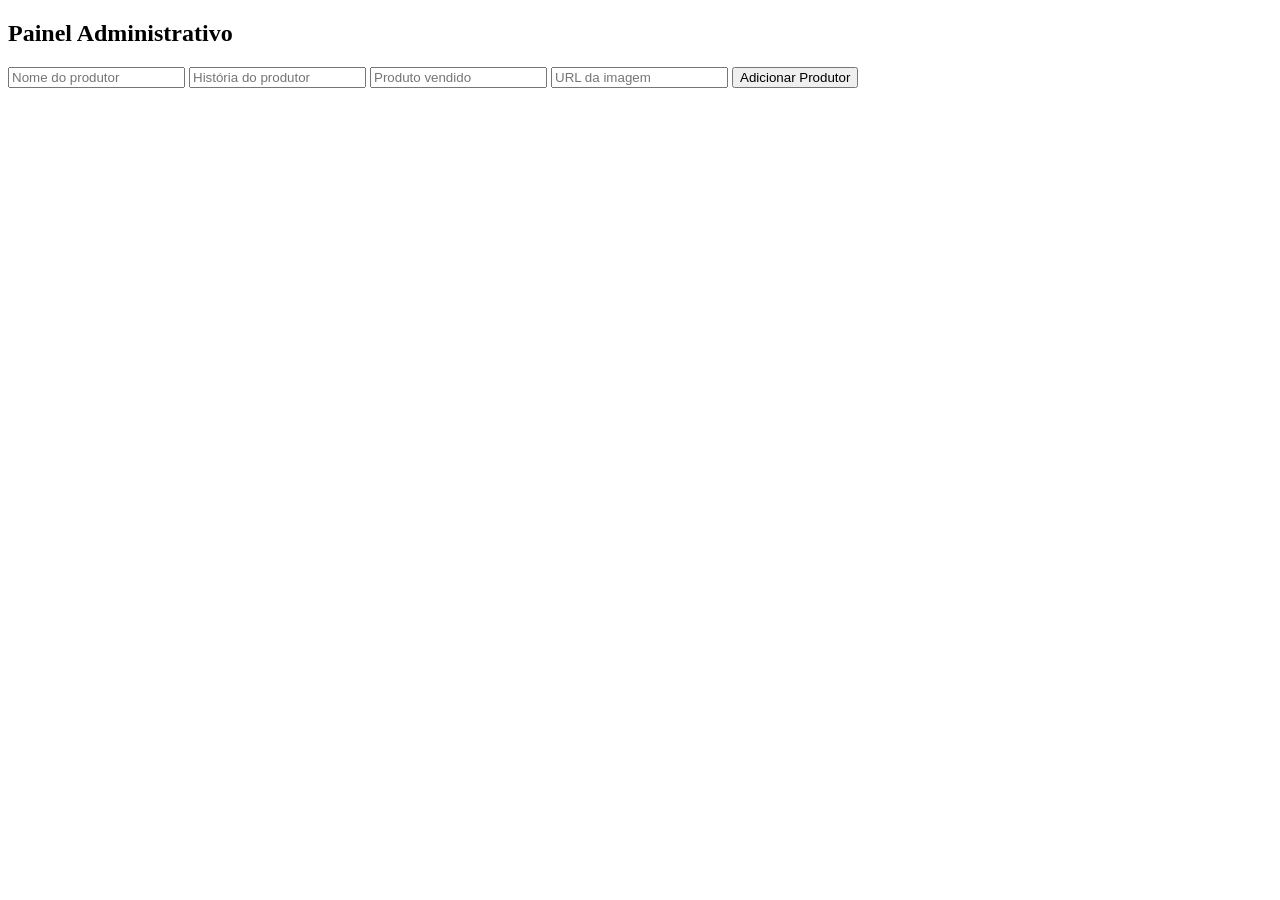
==== admin.html @ 49b4b966 "Atualizar o admin.html" ====
<!DOCTYPE html>
<html lang="pt-BR">
<head>
    <meta charset="UTF-8">
    <meta name="viewport" content="width=device-width, initial-scale=1.0">
    <title>Administrador</title>
    <link rel="stylesheet" href="css/style.css">
</head>
<body>

<section class="admin">
    <h1>Painel Administrativo</h1>

    <form id="form-produtor">
        <input type="text" id="nome" placeholder="Nome do produtor" required>

        <input type="text" id="historia" placeholder="História do produtor" required>

        <input type="text" id="produto" placeholder="Produto vendido" required>

        <input type="text" id="imagem" placeholder="URL da imagem" required>

        <button type="submit">Adicionar Produtor</button>
    </form>
</section>

<script>
const form = document.getElementById('form-produtor');

form.addEventListener('submit', function(e){
    e.preventDefault();

    const produtor = {
        nome: document.getElementById('nome').value,
        historia: document.getElementById('historia').value,
        produto: document.getElementById('produto').value,
        imagem: document.getElementById('imagem').value
    }

    let produtores = JSON.parse(localStorage.getItem('produtores')) || [];

    produtores.push(produtor);

    localStorage.setItem('produtores', JSON.stringify(produtores));

    alert('Produtor adicionado com sucesso!');

    form.reset();
});
</script>

</body>
</html>
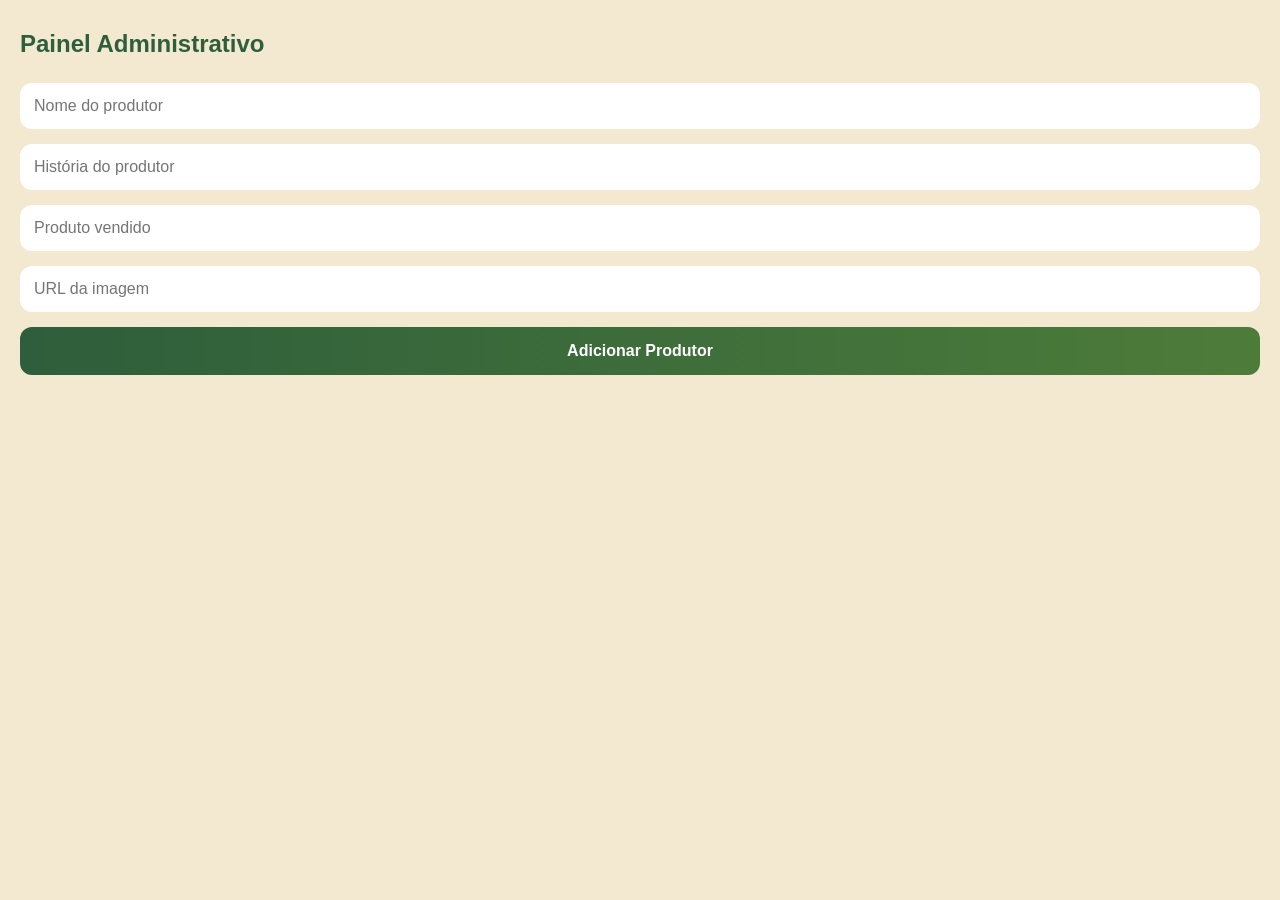
==== commit f0fb14eb: "Atualizar o admin.html" ====
--- a/admin.html
+++ b/admin.html
@@ -4,7 +4,7 @@
     <meta charset="UTF-8">
     <meta name="viewport" content="width=device-width, initial-scale=1.0">
     <title>Administrador</title>
-    <link rel="stylesheet" href="css/style.css">
+    <link rel="stylesheet" href="style.css">
 </head>
 <body>
 
--- a/style.css
+++ b/style.css
@@ -0,0 +1,220 @@
+.login-page {
+    min-height: 100vh;
+    display: flex;
+    justify-content: center;
+    align-items: center;
+    padding: 20px;
+    background-image: url('https://images.unsplash.com/photo-1500937386664-56d1dfef3854?q=80&w=1200');
+    background-size: cover;
+    background-position: center;
+}
+
+.login-box {
+    background: rgba(255,255,255,0.95);
+    padding: 35px;
+    border-radius: 24px;
+    width: 100%;
+    max-width: 400px;
+    box-shadow: 0 10px 25px rgba(0,0,0,0.2);
+    backdrop-filter: blur(5px);
+}
+
+.login-box h1 {
+    text-align: center;
+    margin-bottom: 25px;
+    color: #2E5E3B;
+}
+
+* {
+    margin: 0;
+    padding: 0;
+    box-sizing: border-box;
+    font-family: 'Poppins', sans-serif;
+}
+
+body {
+    background: #F3E8D0;
+    color: #2E5E3B;
+    background-image: url('https://www.transparenttextures.com/patterns/cream-paper.png');
+}
+
+header {
+    background: linear-gradient(90deg, #2E5E3B, #4D7C3A);
+    padding: 18px;
+    color: white;
+    position: sticky;
+    top: 0;
+    z-index: 1000;
+    display: flex;
+    justify-content: space-between;
+    align-items: center;
+    border-bottom: 4px solid #CDAA7D;
+}
+
+.logo {
+    font-size: 20px;
+    font-weight: 700;
+}
+
+.admin-btn {
+    background: #CDAA7D;
+    color: #2E5E3B;
+    text-decoration: none;
+    padding: 10px 16px;
+    border-radius: 12px;
+    font-weight: 600;
+    font-size: 14px;
+}
+
+.admin-btn:hover {
+    background: #E8C79C;
+}
+
+.hero {
+    position: relative;
+    height: 90vh;
+    background-image: url('https://images.unsplash.com/photo-1500937386664-56d1dfef3854?q=80&w=1200');
+    background-size: cover;
+    background-position: center;
+    display: flex;
+    justify-content: center;
+    align-items: center;
+    text-align: center;
+}
+
+.overlay {
+    position: absolute;
+    width: 100%;
+    height: 100%;
+    background: rgba(0,0,0,0.5);
+}
+
+.hero-content {
+    position: relative;
+    color: white;
+    padding: 20px;
+}
+
+.hero-content h1 {
+    font-size: 36px;
+    margin-bottom: 15px;
+}
+
+.hero-content p {
+    font-size: 16px;
+    margin-bottom: 25px;
+}
+
+.hero-buttons {
+    display: flex;
+    gap: 12px;
+    justify-content: center;
+}
+
+.btn {
+    background: #6BA368;
+    color: white;
+    padding: 12px 20px;
+    border-radius: 12px;
+    text-decoration: none;
+    font-weight: 600;
+}
+
+.btn-secondary {
+    background: #8B5E3C;
+}
+
+section {
+    padding: 35px 20px;
+}
+
+h2 {
+    margin-bottom: 20px;
+    font-size: 28px;
+}
+
+.cards {
+    display: flex;
+    flex-direction: column;
+    gap: 20px;
+}
+
+.card {
+    border: 2px solid rgba(107, 163, 104, 0.2);
+    background: white;
+    border-radius: 18px;
+    overflow: hidden;
+    box-shadow: 0 8px 20px rgba(0,0,0,0.12);
+    transition: 0.3s;
+}
+
+.card:hover {
+    transform: translateY(-5px);
+}
+
+.card img {
+    width: 100%;
+    height: 220px;
+    object-fit: cover;
+}
+
+.card h3 {
+    padding: 15px 15px 5px;
+}
+
+.card p {
+    padding: 0 15px 20px;
+    color: #555;
+}
+
+.evento-card {
+    background: white;
+    padding: 20px;
+    border-radius: 16px;
+    box-shadow: 0 5px 10px rgba(0,0,0,0.1);
+}
+
+.evento-card p {
+    margin-bottom: 10px;
+    font-size: 17px;
+}
+
+footer {
+    background: #2E5E3B;
+    color: white;
+    text-align: center;
+    padding: 25px;
+    margin-top: 40px;
+}
+
+.admin {
+    min-height: 100vh;
+    padding: 30px 20px;
+}
+
+.admin h1 {
+    margin-bottom: 25px;
+}
+
+form {
+    display: flex;
+    flex-direction: column;
+    gap: 15px;
+}
+
+input {
+    padding: 14px;
+    border: none;
+    border-radius: 12px;
+    font-size: 16px;
+}
+
+button {
+    background: linear-gradient(90deg, #2E5E3B, #4D7C3A);
+    color: white;
+    border: none;
+    padding: 15px;
+    border-radius: 12px;
+    font-size: 16px;
+    font-weight: bold;
+}
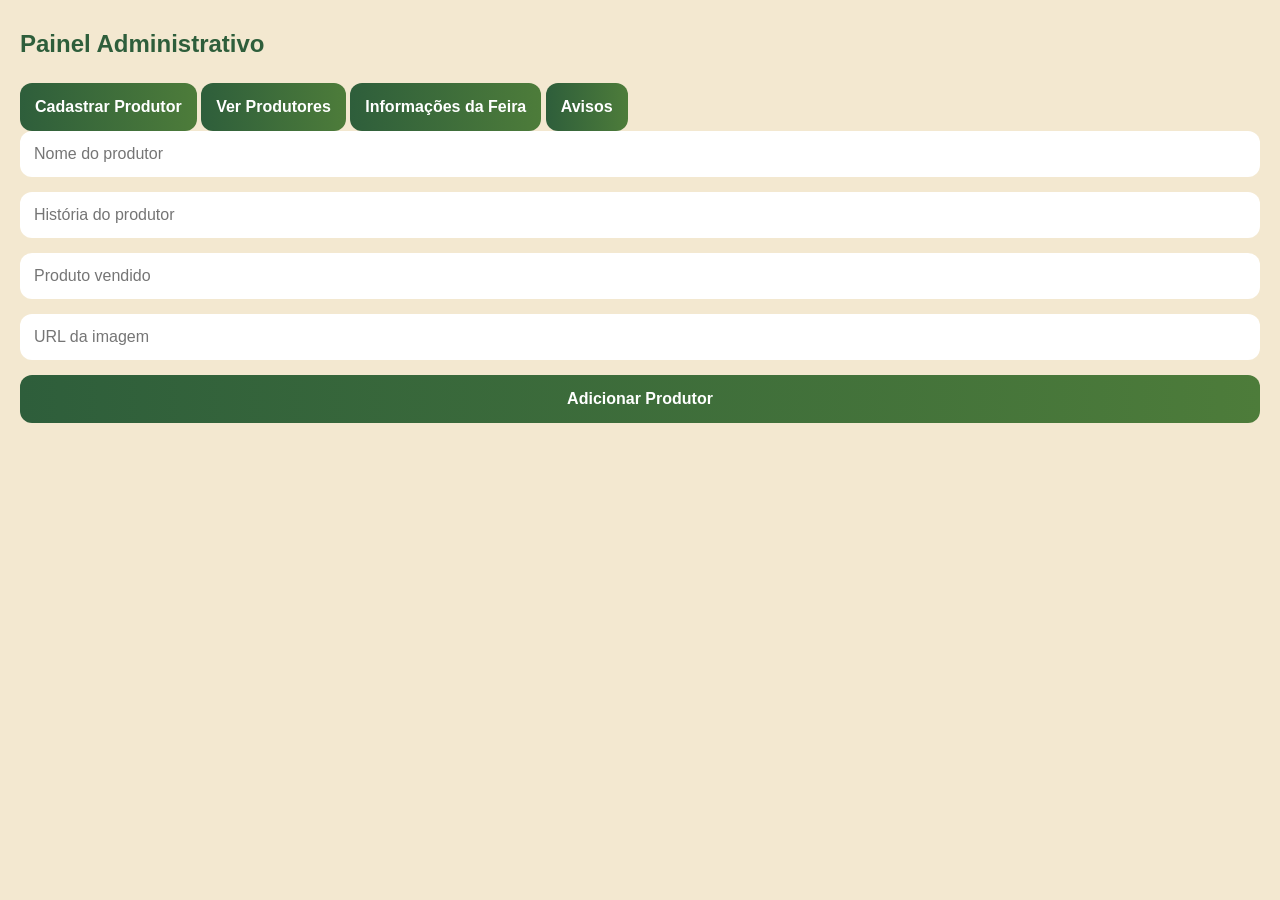
==== commit 785b2d96: "Atualizar o admin.html" ====
--- a/admin.html
+++ b/admin.html
@@ -11,6 +11,15 @@
 <section class="admin">
     <h1>Painel Administrativo</h1>
 
+    <div class="admin-menu">
+        <button onclick="mostrarSecao('cadastro-produtor')">Cadastrar Produtor</button>
+        <button onclick="mostrarSecao('produtores-cadastrados')">Ver Produtores</button>
+        <button onclick="mostrarSecao('editar-feira')">Informações da Feira</button>
+        <button onclick="mostrarSecao('avisos')">Avisos</button>
+    </div>
+
+    <div id="cadastro-produtor" class="admin-section">
+
     <form id="form-produtor">
         <input type="text" id="nome" placeholder="Nome do produtor" required>
 
@@ -22,6 +31,39 @@
 
         <button type="submit">Adicionar Produtor</button>
     </form>
+    </div>
+
+    <div id="produtores-cadastrados" class="admin-section" style="display:none;">
+        <h2>Produtores Cadastrados</h2>
+
+        <div id="lista-admin-produtores"></div>
+    </div>
+
+    <div id="editar-feira" class="admin-section" style="display:none;">
+        <h2>Editar Informações da Feira</h2>
+
+        <form id="form-feira">
+            <input type="text" id="local-feira" placeholder="Local da feira">
+
+            <input type="text" id="data-feira" placeholder="Data da feira">
+
+            <input type="text" id="horario-feira" placeholder="Horário da feira">
+
+            <button type="submit">Salvar Informações</button>
+        </form>
+    </div>
+
+    <div id="avisos" class="admin-section" style="display:none;">
+        <h2>Área de Avisos</h2>
+
+        <form id="form-aviso">
+            <input type="text" id="texto-aviso" placeholder="Digite um aviso">
+
+            <button type="submit">Publicar Aviso</button>
+        </form>
+
+        <div id="lista-avisos"></div>
+    </div>
 </section>
 
 <script>
@@ -46,7 +88,115 @@
     alert('Produtor adicionado com sucesso!');
 
     form.reset();
+
+    carregarProdutores();
 });
+
+function carregarProdutores() {
+    const lista = document.getElementById('lista-admin-produtores');
+
+    lista.innerHTML = '';
+
+    let produtores = JSON.parse(localStorage.getItem('produtores')) || [];
+
+    produtores.forEach((produtor, index) => {
+
+        lista.innerHTML += `
+            <div class="admin-card">
+                <img src="${produtor.imagem}" width="100%">
+
+                <h3>${produtor.nome}</h3>
+
+                <p>${produtor.produto}</p>
+
+                <div class="admin-actions">
+                    <button onclick="editarProdutor(${index})">Editar</button>
+
+                    <button onclick="removerProdutor(${index})" class="remove-btn">Remover</button>
+                </div>
+            </div>
+        `;
+    });
+}
+
+function removerProdutor(index) {
+    let produtores = JSON.parse(localStorage.getItem('produtores')) || [];
+
+    produtores.splice(index, 1);
+
+    localStorage.setItem('produtores', JSON.stringify(produtores));
+
+    carregarProdutores();
+}
+
+function editarProdutor(index) {
+    let produtores = JSON.parse(localStorage.getItem('produtores')) || [];
+
+    const produtor = produtores[index];
+
+    document.getElementById('nome').value = produtor.nome;
+    document.getElementById('historia').value = produtor.historia;
+    document.getElementById('produto').value = produtor.produto;
+    document.getElementById('imagem').value = produtor.imagem;
+
+    produtores.splice(index, 1);
+
+    localStorage.setItem('produtores', JSON.stringify(produtores));
+
+    mostrarSecao('cadastro-produtor');
+}
+
+const formFeira = document.getElementById('form-feira');
+
+formFeira.addEventListener('submit', function(e){
+    e.preventDefault();
+
+    const feira = {
+        local: document.getElementById('local-feira').value,
+        data: document.getElementById('data-feira').value,
+        horario: document.getElementById('horario-feira').value
+    }
+
+    localStorage.setItem('feiraInfo', JSON.stringify(feira));
+
+    alert('Informações da feira atualizadas!');
+});
+
+const formAviso = document.getElementById('form-aviso');
+
+formAviso.addEventListener('submit', function(e){
+    e.preventDefault();
+
+    let avisos = JSON.parse(localStorage.getItem('avisos')) || [];
+
+    avisos.push(document.getElementById('texto-aviso').value);
+
+    localStorage.setItem('avisos', JSON.stringify(avisos));
+
+    carregarAvisos();
+
+    formAviso.reset();
+});
+
+function carregarAvisos() {
+    const listaAvisos = document.getElementById('lista-avisos');
+
+    listaAvisos.innerHTML = '';
+
+    let avisos = JSON.parse(localStorage.getItem('avisos')) || [];
+
+    avisos.forEach(aviso => {
+        listaAvisos.innerHTML += `
+            <div class="aviso-card">
+                <p>${aviso}</p>
+            </div>
+        `;
+    });
+}
+
+carregarProdutores();
+carregarAvisos();
+
 </script>
 
 </body>
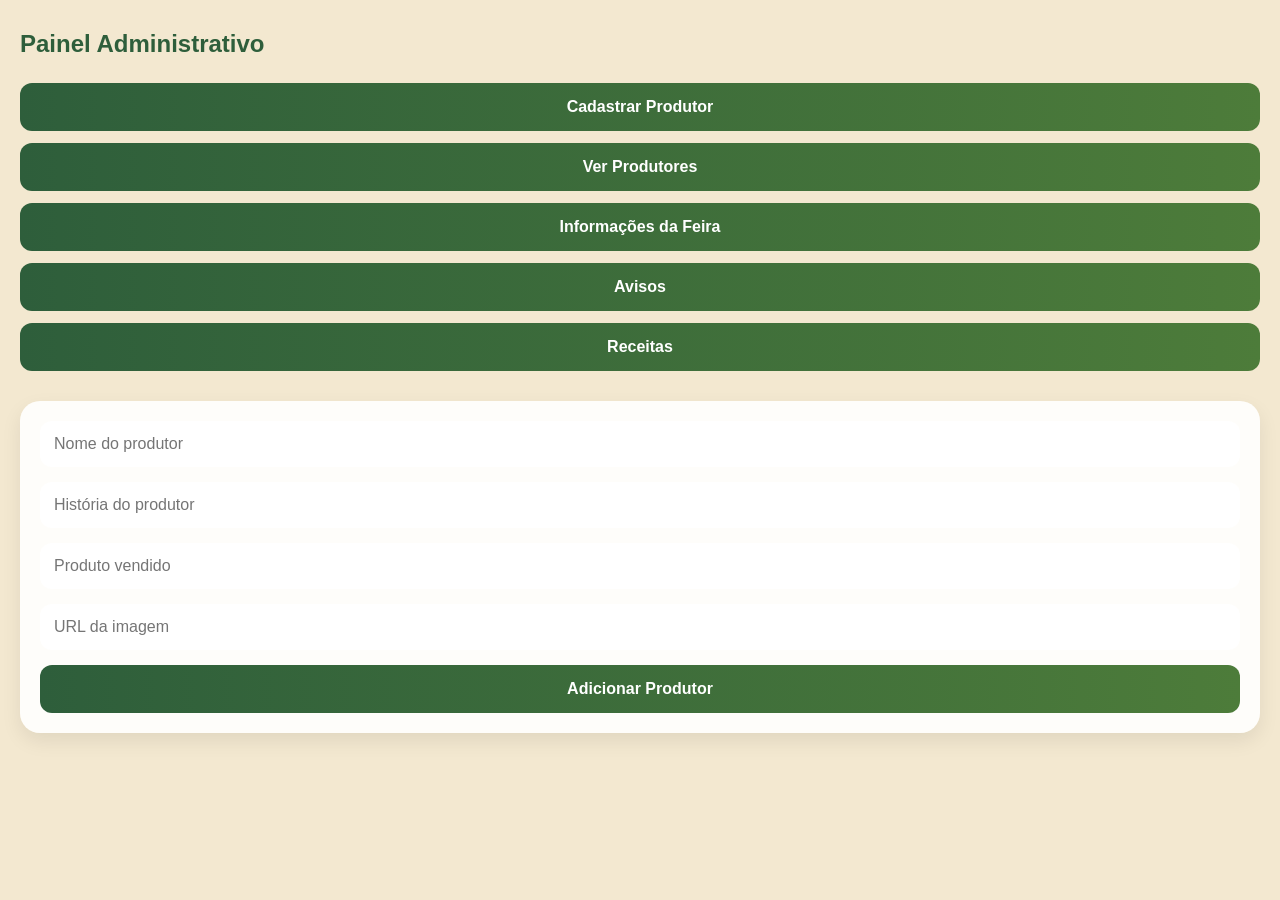
==== commit 1c124b0b: "Atualizar o admin.html" ====
--- a/admin.html
+++ b/admin.html
@@ -12,10 +12,11 @@
     <h1>Painel Administrativo</h1>
 
     <div class="admin-menu">
-        <button onclick="mostrarSecao('cadastro-produtor')">Cadastrar Produtor</button>
-        <button onclick="mostrarSecao('produtores-cadastrados')">Ver Produtores</button>
-        <button onclick="mostrarSecao('editar-feira')">Informações da Feira</button>
-        <button onclick="mostrarSecao('avisos')">Avisos</button>
+        <button type="button" onclick="mostrarSecao('cadastro-produtor')">Cadastrar Produtor</button>
+        <button type="button" onclick="mostrarSecao('produtores-cadastrados')">Ver Produtores</button>
+        <button type="button" onclick="mostrarSecao('editar-feira')">Informações da Feira</button>
+        <button type="button" onclick="mostrarSecao('avisos')">Avisos</button>
+        <button type="button" onclick="mostrarSecao('receitas-admin')">Receitas</button>
     </div>
 
     <div id="cadastro-produtor" class="admin-section">
@@ -51,6 +52,22 @@
 
             <button type="submit">Salvar Informações</button>
         </form>
+    </div>
+
+    <div id="receitas-admin" class="admin-section" style="display:none;">
+        <h2>Adicionar Receita</h2>
+
+        <form id="form-receita">
+            <input type="text" id="nome-receita" placeholder="Nome da receita" required>
+
+            <input type="text" id="descricao-receita" placeholder="Descrição da receita" required>
+
+            <input type="text" id="imagem-receita" placeholder="URL da imagem" required>
+
+            <button type="submit">Adicionar Receita</button>
+        </form>
+
+        <div id="lista-receitas-admin"></div>
     </div>
 
     <div id="avisos" class="admin-section" style="display:none;">
@@ -174,6 +191,69 @@
     localStorage.setItem('avisos', JSON.stringify(avisos));
 
     carregarAvisos();
+carregarReceitas();
+
+const formReceita = document.getElementById('form-receita');
+
+formReceita.addEventListener('submit', function(e){
+    e.preventDefault();
+
+    const receita = {
+        nome: document.getElementById('nome-receita').value,
+        descricao: document.getElementById('descricao-receita').value,
+        imagem: document.getElementById('imagem-receita').value
+    }
+
+    let receitas = JSON.parse(localStorage.getItem('receitas')) || [];
+
+    receitas.push(receita);
+
+    localStorage.setItem('receitas', JSON.stringify(receitas));
+
+    formReceita.reset();
+
+    carregarReceitas();
+
+    alert('Receita adicionada com sucesso!');
+});
+
+function carregarReceitas() {
+    const listaReceitas = document.getElementById('lista-receitas-admin');
+
+    if(!listaReceitas) return;
+
+    listaReceitas.innerHTML = '';
+
+    let receitas = JSON.parse(localStorage.getItem('receitas')) || [];
+
+    receitas.forEach((receita, index) => {
+        listaReceitas.innerHTML += `
+            <div class="admin-card">
+                <img src="${receita.imagem}" width="100%">
+
+                <h3>${receita.nome}</h3>
+
+                <p>${receita.descricao}</p>
+
+                <div class="admin-actions">
+                    <button onclick="removerReceita(${index})" class="remove-btn">
+                        Remover
+                    </button>
+                </div>
+            </div>
+        `;
+    });
+}
+
+function removerReceita(index) {
+    let receitas = JSON.parse(localStorage.getItem('receitas')) || [];
+
+    receitas.splice(index, 1);
+
+    localStorage.setItem('receitas', JSON.stringify(receitas));
+
+    carregarReceitas();
+}
 
     formAviso.reset();
 });
--- a/style.css
+++ b/style.css
@@ -187,6 +187,51 @@
     margin-top: 40px;
 }
 
+.admin-menu {
+    display: flex;
+    flex-direction: column;
+    gap: 12px;
+    margin-bottom: 30px;
+}
+
+.admin-section {
+    background: rgba(255,255,255,0.9);
+    padding: 20px;
+    border-radius: 20px;
+    box-shadow: 0 8px 20px rgba(0,0,0,0.08);
+}
+
+.admin-card {
+    background: white;
+    padding: 15px;
+    border-radius: 16px;
+    margin-bottom: 20px;
+    border: 2px solid rgba(107,163,104,0.2);
+}
+
+.admin-card img {
+    border-radius: 12px;
+    margin-bottom: 10px;
+}
+
+.admin-actions {
+    display: flex;
+    gap: 10px;
+    margin-top: 15px;
+}
+
+.remove-btn {
+    background: #B23B3B;
+}
+
+.aviso-card {
+    background: #F5E6CC;
+    padding: 15px;
+    border-radius: 14px;
+    margin-top: 15px;
+    border-left: 5px solid #2E5E3B;
+}
+
 .admin {
     min-height: 100vh;
     padding: 30px 20px;
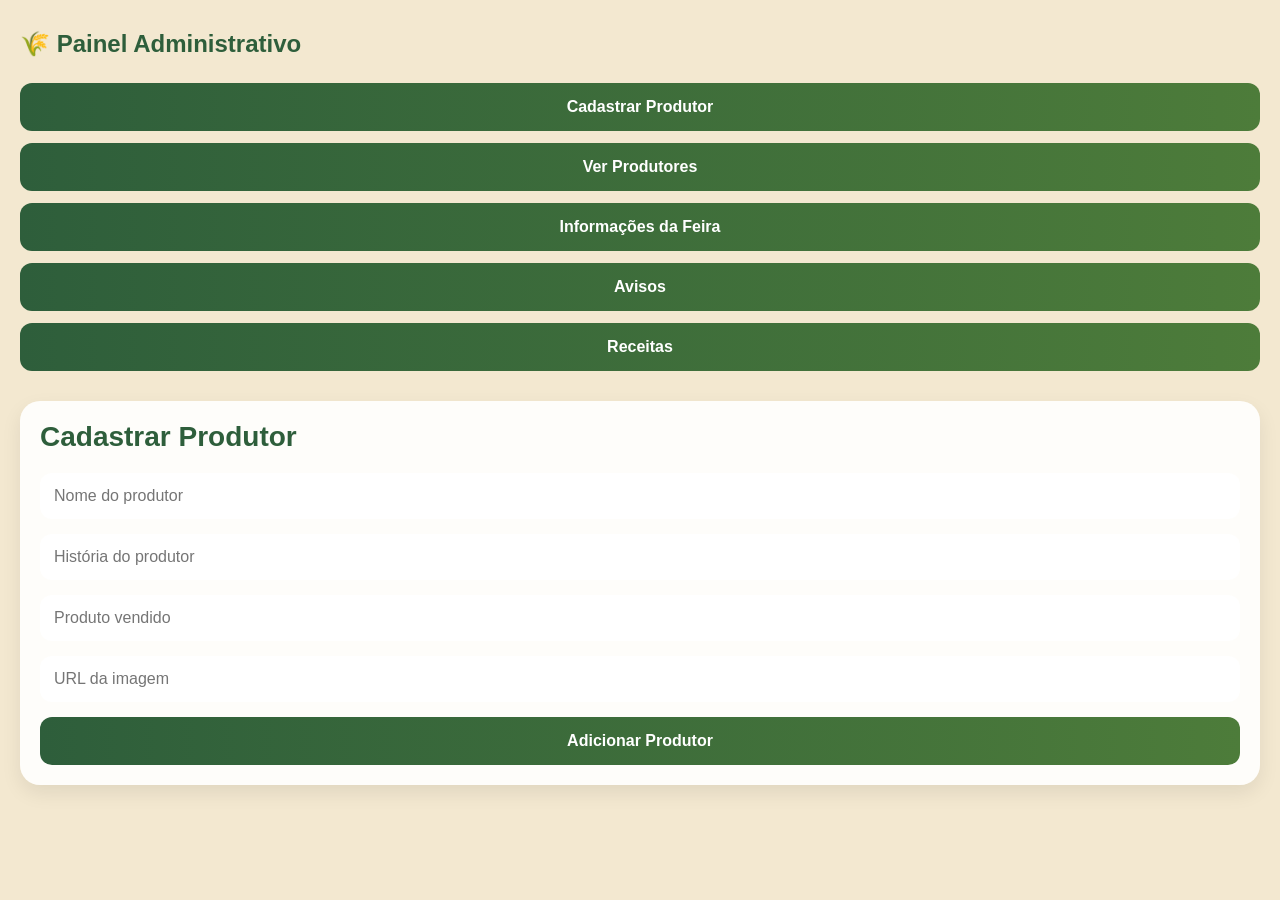
==== commit e11ba324: "Atualizar o admin.html" ====
--- a/admin.html
+++ b/admin.html
@@ -1,283 +1,186 @@
 <!DOCTYPE html>
 <html lang="pt-BR">
+
 <head>
     <meta charset="UTF-8">
+
     <meta name="viewport" content="width=device-width, initial-scale=1.0">
-    <title>Administrador</title>
+
+    <title>Painel Administrativo</title>
+
     <link rel="stylesheet" href="style.css">
 </head>
+
 <body>
 
 <section class="admin">
-    <h1>Painel Administrativo</h1>
 
-    <div class="admin-menu">
-        <button type="button" onclick="mostrarSecao('cadastro-produtor')">Cadastrar Produtor</button>
-        <button type="button" onclick="mostrarSecao('produtores-cadastrados')">Ver Produtores</button>
-        <button type="button" onclick="mostrarSecao('editar-feira')">Informações da Feira</button>
-        <button type="button" onclick="mostrarSecao('avisos')">Avisos</button>
-        <button type="button" onclick="mostrarSecao('receitas-admin')">Receitas</button>
+    <h1>🌾 Painel Administrativo</h1>
+
+    <div class="admin-menu" role="navigation">
+
+        <button type="button" onclick="mostrarSecao('cadastro-produtor')">
+            Cadastrar Produtor
+        </button>
+
+        <button type="button" onclick="mostrarSecao('produtores-cadastrados')">
+            Ver Produtores
+        </button>
+
+        <button type="button" onclick="mostrarSecao('editar-feira')">
+            Informações da Feira
+        </button>
+
+        <button type="button" onclick="mostrarSecao('avisos')">
+            Avisos
+        </button>
+
+        <button type="button" onclick="mostrarSecao('receitas-admin')">
+            Receitas
+        </button>
+
     </div>
+
+    <!-- CADASTRAR PRODUTOR -->
 
     <div id="cadastro-produtor" class="admin-section">
 
-    <form id="form-produtor">
-        <input type="text" id="nome" placeholder="Nome do produtor" required>
+        <h2>Cadastrar Produtor</h2>
 
-        <input type="text" id="historia" placeholder="História do produtor" required>
+        <form id="form-produtor">
 
-        <input type="text" id="produto" placeholder="Produto vendido" required>
+            <input type="text"
+                   id="nome"
+                   placeholder="Nome do produtor"
+                   required>
 
-        <input type="text" id="imagem" placeholder="URL da imagem" required>
+            <input type="text"
+                   id="historia"
+                   placeholder="História do produtor"
+                   required>
 
-        <button type="submit">Adicionar Produtor</button>
-    </form>
+            <input type="text"
+                   id="produto"
+                   placeholder="Produto vendido"
+                   required>
+
+            <input type="text"
+                   id="imagem"
+                   placeholder="URL da imagem"
+                   required>
+
+            <button type="submit">
+                Adicionar Produtor
+            </button>
+
+        </form>
+
     </div>
 
-    <div id="produtores-cadastrados" class="admin-section" style="display:none;">
+    <!-- VER PRODUTORES -->
+
+    <div id="produtores-cadastrados"
+         class="admin-section"
+         style="display: none;">
+
         <h2>Produtores Cadastrados</h2>
 
         <div id="lista-admin-produtores"></div>
+
     </div>
 
-    <div id="editar-feira" class="admin-section" style="display:none;">
-        <h2>Editar Informações da Feira</h2>
+    <!-- EDITAR FEIRA -->
+
+    <div id="editar-feira"
+         class="admin-section"
+         style="display: none;">
+
+        <h2>Informações da Feira</h2>
 
         <form id="form-feira">
-            <input type="text" id="local-feira" placeholder="Local da feira">
 
-            <input type="text" id="data-feira" placeholder="Data da feira">
+            <input type="text"
+                   id="local-feira"
+                   placeholder="Local da feira">
 
-            <input type="text" id="horario-feira" placeholder="Horário da feira">
+            <input type="text"
+                   id="data-feira"
+                   placeholder="Data da feira">
 
-            <button type="submit">Salvar Informações</button>
+            <input type="text"
+                   id="horario-feira"
+                   placeholder="Horário da feira">
+
+            <button type="submit">
+                Salvar Informações
+            </button>
+
         </form>
+
     </div>
 
-    <div id="receitas-admin" class="admin-section" style="display:none;">
+    <!-- AVISOS -->
+
+    <div id="avisos"
+         class="admin-section"
+         style="display: none;">
+
+        <h2>Área de Avisos</h2>
+
+        <form id="form-aviso">
+
+            <input type="text"
+                   id="texto-aviso"
+                   placeholder="Digite um aviso">
+
+            <button type="submit">
+                Publicar Aviso
+            </button>
+
+        </form>
+
+        <div id="lista-avisos"></div>
+
+    </div>
+
+    <!-- RECEITAS -->
+
+    <div id="receitas-admin"
+         class="admin-section"
+         style="display: none;">
+
         <h2>Adicionar Receita</h2>
 
         <form id="form-receita">
-            <input type="text" id="nome-receita" placeholder="Nome da receita" required>
 
-            <input type="text" id="descricao-receita" placeholder="Descrição da receita" required>
+            <input type="text"
+                   id="nome-receita"
+                   placeholder="Nome da receita"
+                   required>
 
-            <input type="text" id="imagem-receita" placeholder="URL da imagem" required>
+            <input type="text"
+                   id="descricao-receita"
+                   placeholder="Descrição da receita"
+                   required>
 
-            <button type="submit">Adicionar Receita</button>
+            <input type="text"
+                   id="imagem-receita"
+                   placeholder="URL da imagem"
+                   required>
+
+            <button type="submit">
+                Adicionar Receita
+            </button>
+
         </form>
 
         <div id="lista-receitas-admin"></div>
+
     </div>
 
-    <div id="avisos" class="admin-section" style="display:none;">
-        <h2>Área de Avisos</h2>
-
-        <form id="form-aviso">
-            <input type="text" id="texto-aviso" placeholder="Digite um aviso">
-
-            <button type="submit">Publicar Aviso</button>
-        </form>
-
-        <div id="lista-avisos"></div>
-    </div>
 </section>
 
-<script>
-const form = document.getElementById('form-produtor');
-
-form.addEventListener('submit', function(e){
-    e.preventDefault();
-
-    const produtor = {
-        nome: document.getElementById('nome').value,
-        historia: document.getElementById('historia').value,
-        produto: document.getElementById('produto').value,
-        imagem: document.getElementById('imagem').value
-    }
-
-    let produtores = JSON.parse(localStorage.getItem('produtores')) || [];
-
-    produtores.push(produtor);
-
-    localStorage.setItem('produtores', JSON.stringify(produtores));
-
-    alert('Produtor adicionado com sucesso!');
-
-    form.reset();
-
-    carregarProdutores();
-});
-
-function carregarProdutores() {
-    const lista = document.getElementById('lista-admin-produtores');
-
-    lista.innerHTML = '';
-
-    let produtores = JSON.parse(localStorage.getItem('produtores')) || [];
-
-    produtores.forEach((produtor, index) => {
-
-        lista.innerHTML += `
-            <div class="admin-card">
-                <img src="${produtor.imagem}" width="100%">
-
-                <h3>${produtor.nome}</h3>
-
-                <p>${produtor.produto}</p>
-
-                <div class="admin-actions">
-                    <button onclick="editarProdutor(${index})">Editar</button>
-
-                    <button onclick="removerProdutor(${index})" class="remove-btn">Remover</button>
-                </div>
-            </div>
-        `;
-    });
-}
-
-function removerProdutor(index) {
-    let produtores = JSON.parse(localStorage.getItem('produtores')) || [];
-
-    produtores.splice(index, 1);
-
-    localStorage.setItem('produtores', JSON.stringify(produtores));
-
-    carregarProdutores();
-}
-
-function editarProdutor(index) {
-    let produtores = JSON.parse(localStorage.getItem('produtores')) || [];
-
-    const produtor = produtores[index];
-
-    document.getElementById('nome').value = produtor.nome;
-    document.getElementById('historia').value = produtor.historia;
-    document.getElementById('produto').value = produtor.produto;
-    document.getElementById('imagem').value = produtor.imagem;
-
-    produtores.splice(index, 1);
-
-    localStorage.setItem('produtores', JSON.stringify(produtores));
-
-    mostrarSecao('cadastro-produtor');
-}
-
-const formFeira = document.getElementById('form-feira');
-
-formFeira.addEventListener('submit', function(e){
-    e.preventDefault();
-
-    const feira = {
-        local: document.getElementById('local-feira').value,
-        data: document.getElementById('data-feira').value,
-        horario: document.getElementById('horario-feira').value
-    }
-
-    localStorage.setItem('feiraInfo', JSON.stringify(feira));
-
-    alert('Informações da feira atualizadas!');
-});
-
-const formAviso = document.getElementById('form-aviso');
-
-formAviso.addEventListener('submit', function(e){
-    e.preventDefault();
-
-    let avisos = JSON.parse(localStorage.getItem('avisos')) || [];
-
-    avisos.push(document.getElementById('texto-aviso').value);
-
-    localStorage.setItem('avisos', JSON.stringify(avisos));
-
-    carregarAvisos();
-carregarReceitas();
-
-const formReceita = document.getElementById('form-receita');
-
-formReceita.addEventListener('submit', function(e){
-    e.preventDefault();
-
-    const receita = {
-        nome: document.getElementById('nome-receita').value,
-        descricao: document.getElementById('descricao-receita').value,
-        imagem: document.getElementById('imagem-receita').value
-    }
-
-    let receitas = JSON.parse(localStorage.getItem('receitas')) || [];
-
-    receitas.push(receita);
-
-    localStorage.setItem('receitas', JSON.stringify(receitas));
-
-    formReceita.reset();
-
-    carregarReceitas();
-
-    alert('Receita adicionada com sucesso!');
-});
-
-function carregarReceitas() {
-    const listaReceitas = document.getElementById('lista-receitas-admin');
-
-    if(!listaReceitas) return;
-
-    listaReceitas.innerHTML = '';
-
-    let receitas = JSON.parse(localStorage.getItem('receitas')) || [];
-
-    receitas.forEach((receita, index) => {
-        listaReceitas.innerHTML += `
-            <div class="admin-card">
-                <img src="${receita.imagem}" width="100%">
-
-                <h3>${receita.nome}</h3>
-
-                <p>${receita.descricao}</p>
-
-                <div class="admin-actions">
-                    <button onclick="removerReceita(${index})" class="remove-btn">
-                        Remover
-                    </button>
-                </div>
-            </div>
-        `;
-    });
-}
-
-function removerReceita(index) {
-    let receitas = JSON.parse(localStorage.getItem('receitas')) || [];
-
-    receitas.splice(index, 1);
-
-    localStorage.setItem('receitas', JSON.stringify(receitas));
-
-    carregarReceitas();
-}
-
-    formAviso.reset();
-});
-
-function carregarAvisos() {
-    const listaAvisos = document.getElementById('lista-avisos');
-
-    listaAvisos.innerHTML = '';
-
-    let avisos = JSON.parse(localStorage.getItem('avisos')) || [];
-
-    avisos.forEach(aviso => {
-        listaAvisos.innerHTML += `
-            <div class="aviso-card">
-                <p>${aviso}</p>
-            </div>
-        `;
-    });
-}
-
-carregarProdutores();
-carregarAvisos();
-
-</script>
+<script src="script.js"></script>
 
 </body>
 </html>
--- a/style.css
+++ b/style.css
@@ -188,6 +188,9 @@
 }
 
 .admin-menu {
+    position: relative;
+    z-index: 9999;
+
     display: flex;
     flex-direction: column;
     gap: 12px;
@@ -255,6 +258,9 @@
 }
 
 button {
+    cursor: pointer;
+    pointer-events: auto;
+
     background: linear-gradient(90deg, #2E5E3B, #4D7C3A);
     color: white;
     border: none;
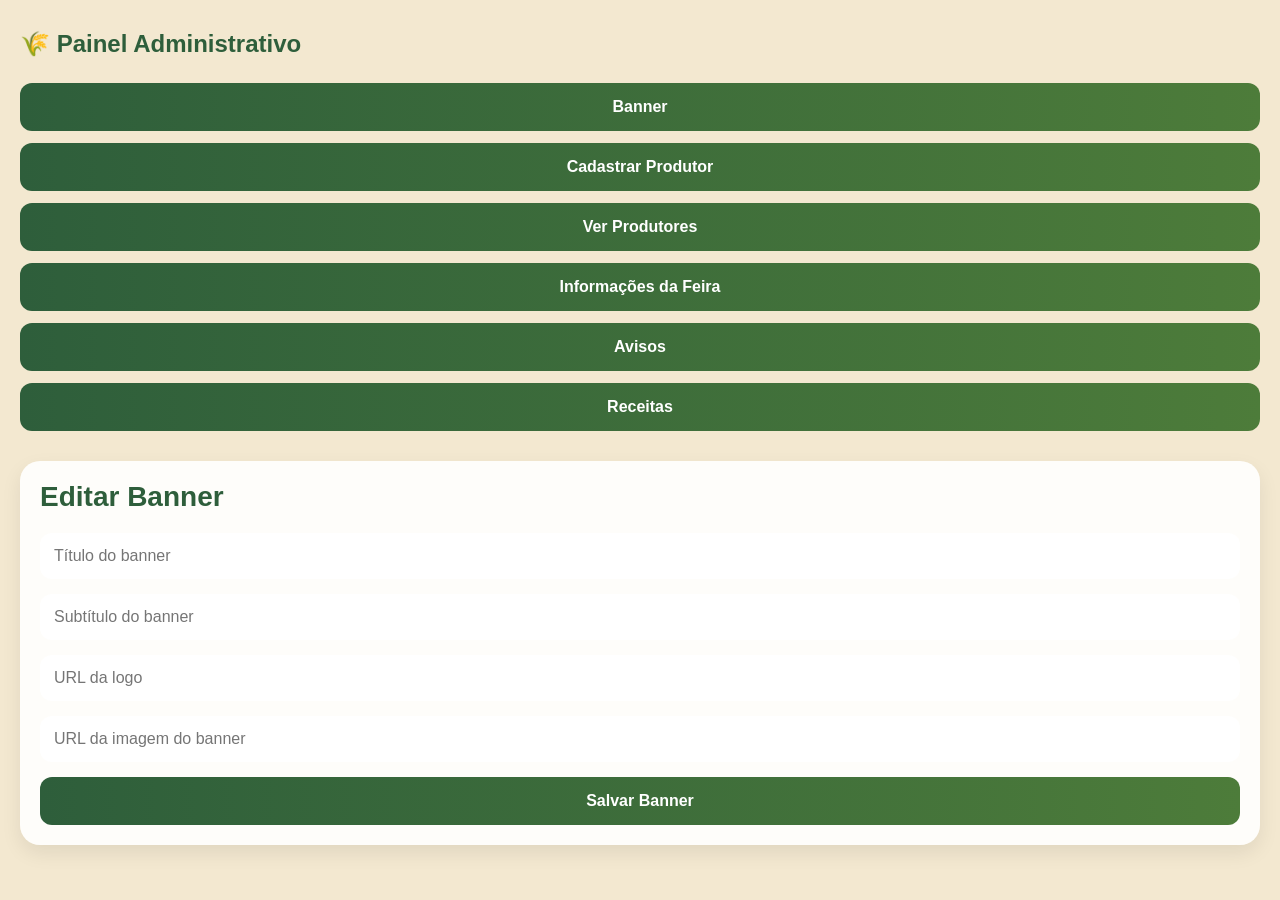
==== commit 15f31e74: "Atualizar o admin.html" ====
--- a/admin.html
+++ b/admin.html
@@ -2,13 +2,17 @@
 <html lang="pt-BR">
 
 <head>
+
     <meta charset="UTF-8">
 
-    <meta name="viewport" content="width=device-width, initial-scale=1.0">
+    <meta name="viewport"
+          content="width=device-width, initial-scale=1.0">
 
     <title>Painel Administrativo</title>
 
-    <link rel="stylesheet" href="style.css">
+    <link rel="stylesheet"
+          href="style.css">
+
 </head>
 
 <body>
@@ -17,33 +21,78 @@
 
     <h1>🌾 Painel Administrativo</h1>
 
-    <div class="admin-menu" role="navigation">
-
-        <button type="button" onclick="mostrarSecao('cadastro-produtor')">
+    <div class="admin-menu">
+
+        <button type="button"
+                onclick="mostrarSecao('banner-admin')">
+            Banner
+        </button>
+
+        <button type="button"
+                onclick="mostrarSecao('cadastro-produtor')">
             Cadastrar Produtor
         </button>
 
-        <button type="button" onclick="mostrarSecao('produtores-cadastrados')">
+        <button type="button"
+                onclick="mostrarSecao('produtores-cadastrados')">
             Ver Produtores
         </button>
 
-        <button type="button" onclick="mostrarSecao('editar-feira')">
+        <button type="button"
+                onclick="mostrarSecao('editar-feira')">
             Informações da Feira
         </button>
 
-        <button type="button" onclick="mostrarSecao('avisos')">
+        <button type="button"
+                onclick="mostrarSecao('avisos')">
             Avisos
         </button>
 
-        <button type="button" onclick="mostrarSecao('receitas-admin')">
+        <button type="button"
+                onclick="mostrarSecao('receitas-admin')">
             Receitas
         </button>
 
     </div>
 
-    <!-- CADASTRAR PRODUTOR -->
-
-    <div id="cadastro-produtor" class="admin-section">
+    <!-- BANNER -->
+
+    <div id="banner-admin"
+         class="admin-section">
+
+        <h2>Editar Banner</h2>
+
+        <form id="form-banner">
+
+            <input type="text"
+                   id="banner-titulo"
+                   placeholder="Título do banner">
+
+            <input type="text"
+                   id="banner-subtitulo"
+                   placeholder="Subtítulo do banner">
+
+            <input type="text"
+                   id="banner-logo-input"
+                   placeholder="URL da logo">
+
+            <input type="text"
+                   id="banner-imagem"
+                   placeholder="URL da imagem do banner">
+
+            <button type="submit">
+                Salvar Banner
+            </button>
+
+        </form>
+
+    </div>
+
+    <!-- PRODUTORES -->
+
+    <div id="cadastro-produtor"
+         class="admin-section"
+         style="display:none;">
 
         <h2>Cadastrar Produtor</h2>
 
@@ -56,12 +105,12 @@
 
             <input type="text"
                    id="historia"
-                   placeholder="História do produtor"
+                   placeholder="História"
                    required>
 
             <input type="text"
                    id="produto"
-                   placeholder="Produto vendido"
+                   placeholder="Produto"
                    required>
 
             <input type="text"
@@ -81,19 +130,19 @@
 
     <div id="produtores-cadastrados"
          class="admin-section"
-         style="display: none;">
-
-        <h2>Produtores Cadastrados</h2>
+         style="display:none;">
+
+        <h2>Produtores</h2>
 
         <div id="lista-admin-produtores"></div>
 
     </div>
 
-    <!-- EDITAR FEIRA -->
+    <!-- FEIRA -->
 
     <div id="editar-feira"
          class="admin-section"
-         style="display: none;">
+         style="display:none;">
 
         <h2>Informações da Feira</h2>
 
@@ -101,18 +150,18 @@
 
             <input type="text"
                    id="local-feira"
-                   placeholder="Local da feira">
+                   placeholder="Local">
 
             <input type="text"
                    id="data-feira"
-                   placeholder="Data da feira">
+                   placeholder="Data">
 
             <input type="text"
                    id="horario-feira"
-                   placeholder="Horário da feira">
-
-            <button type="submit">
-                Salvar Informações
+                   placeholder="Horário">
+
+            <button type="submit">
+                Salvar
             </button>
 
         </form>
@@ -123,9 +172,9 @@
 
     <div id="avisos"
          class="admin-section"
-         style="display: none;">
-
-        <h2>Área de Avisos</h2>
+         style="display:none;">
+
+        <h2>Avisos</h2>
 
         <form id="form-aviso">
 
@@ -134,7 +183,7 @@
                    placeholder="Digite um aviso">
 
             <button type="submit">
-                Publicar Aviso
+                Publicar
             </button>
 
         </form>
@@ -147,26 +196,23 @@
 
     <div id="receitas-admin"
          class="admin-section"
-         style="display: none;">
-
-        <h2>Adicionar Receita</h2>
+         style="display:none;">
+
+        <h2>Receitas</h2>
 
         <form id="form-receita">
 
             <input type="text"
                    id="nome-receita"
-                   placeholder="Nome da receita"
-                   required>
+                   placeholder="Nome da receita">
 
             <input type="text"
                    id="descricao-receita"
-                   placeholder="Descrição da receita"
-                   required>
+                   placeholder="Descrição">
 
             <input type="text"
                    id="imagem-receita"
-                   placeholder="URL da imagem"
-                   required>
+                   placeholder="URL da imagem">
 
             <button type="submit">
                 Adicionar Receita
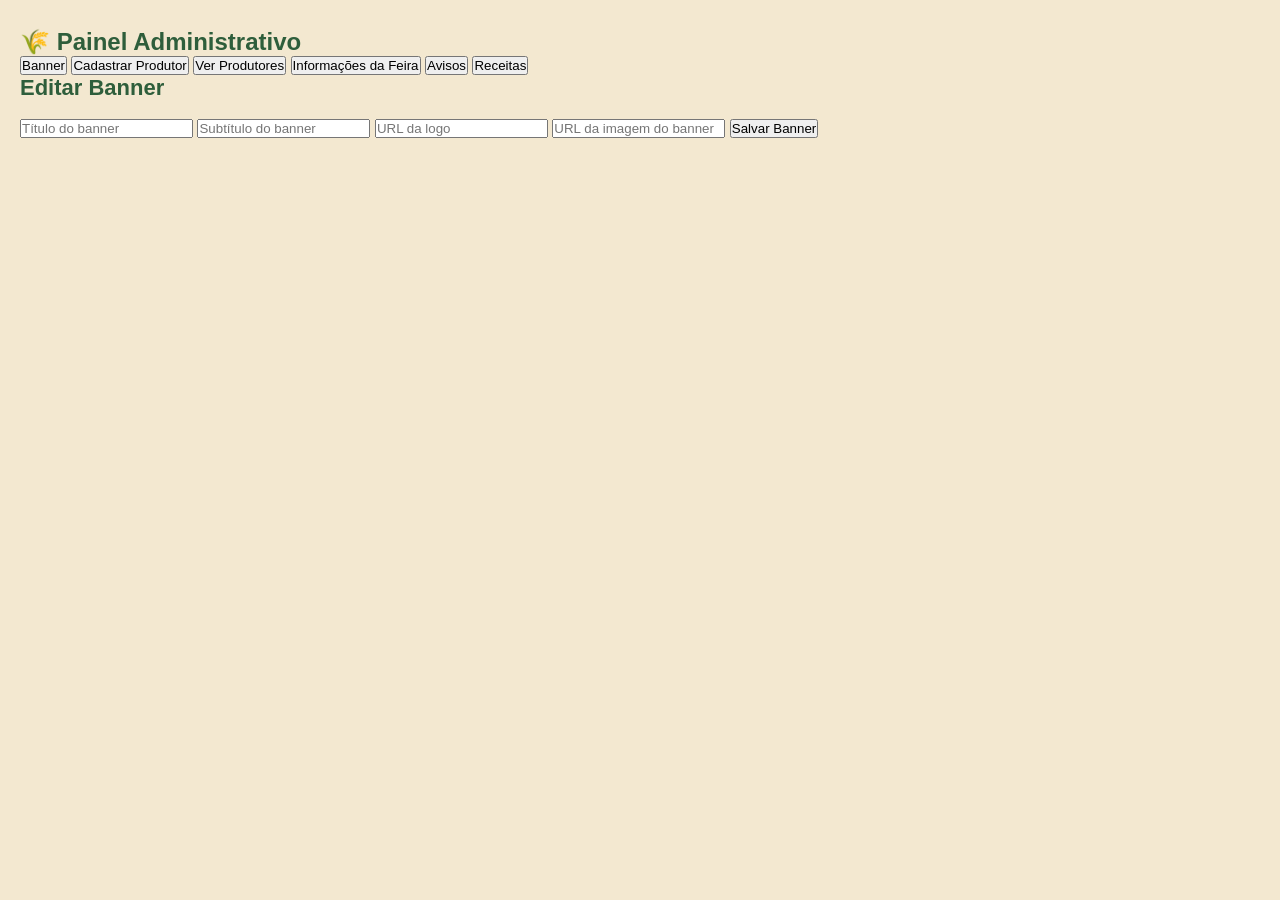
==== commit e674293f: "Atualizar o admin.html" ====
--- a/admin.html
+++ b/admin.html
@@ -21,41 +21,57 @@
 
     <h1>🌾 Painel Administrativo</h1>
 
+    <!-- MENU -->
+
     <div class="admin-menu">
 
         <button type="button"
                 onclick="mostrarSecao('banner-admin')">
+
             Banner
+
         </button>
 
         <button type="button"
                 onclick="mostrarSecao('cadastro-produtor')">
+
             Cadastrar Produtor
+
         </button>
 
         <button type="button"
                 onclick="mostrarSecao('produtores-cadastrados')">
+
             Ver Produtores
+
         </button>
 
         <button type="button"
                 onclick="mostrarSecao('editar-feira')">
+
             Informações da Feira
-        </button>
-
-        <button type="button"
-                onclick="mostrarSecao('avisos')">
+
+        </button>
+
+        <button type="button"
+                onclick="mostrarSecao('avisos-admin')">
+
             Avisos
+
         </button>
 
         <button type="button"
                 onclick="mostrarSecao('receitas-admin')">
+
             Receitas
-        </button>
-
-    </div>
-
-    <!-- BANNER -->
+
+        </button>
+
+    </div>
+
+    <!-- =========================================
+    BANNER
+    ========================================= -->
 
     <div id="banner-admin"
          class="admin-section">
@@ -81,14 +97,18 @@
                    placeholder="URL da imagem do banner">
 
             <button type="submit">
+
                 Salvar Banner
-            </button>
-
-        </form>
-
-    </div>
-
-    <!-- PRODUTORES -->
+
+            </button>
+
+        </form>
+
+    </div>
+
+    <!-- =========================================
+    CADASTRAR PRODUTOR
+    ========================================= -->
 
     <div id="cadastro-produtor"
          class="admin-section"
@@ -105,12 +125,12 @@
 
             <input type="text"
                    id="historia"
-                   placeholder="História"
+                   placeholder="História do produtor"
                    required>
 
             <input type="text"
                    id="produto"
-                   placeholder="Produto"
+                   placeholder="Produto vendido"
                    required>
 
             <input type="text"
@@ -119,26 +139,32 @@
                    required>
 
             <button type="submit">
+
                 Adicionar Produtor
-            </button>
-
-        </form>
-
-    </div>
-
-    <!-- VER PRODUTORES -->
+
+            </button>
+
+        </form>
+
+    </div>
+
+    <!-- =========================================
+    PRODUTORES CADASTRADOS
+    ========================================= -->
 
     <div id="produtores-cadastrados"
          class="admin-section"
          style="display:none;">
 
-        <h2>Produtores</h2>
+        <h2>Produtores Cadastrados</h2>
 
         <div id="lista-admin-produtores"></div>
 
     </div>
 
-    <!-- FEIRA -->
+    <!-- =========================================
+    FEIRA
+    ========================================= -->
 
     <div id="editar-feira"
          class="admin-section"
@@ -150,7 +176,7 @@
 
             <input type="text"
                    id="local-feira"
-                   placeholder="Local">
+                   placeholder="Local da feira">
 
             <input type="text"
                    id="data-feira"
@@ -161,16 +187,28 @@
                    placeholder="Horário">
 
             <button type="submit">
-                Salvar
-            </button>
-
-        </form>
-
-    </div>
-
-    <!-- AVISOS -->
-
-    <div id="avisos"
+
+                Salvar Informações
+
+            </button>
+
+            <button type="button"
+                    onclick="removerFeira()"
+                    class="remove-btn">
+
+                Remover Informações
+
+            </button>
+
+        </form>
+
+    </div>
+
+    <!-- =========================================
+    AVISOS
+    ========================================= -->
+
+    <div id="avisos-admin"
          class="admin-section"
          style="display:none;">
 
@@ -182,17 +220,27 @@
                    id="texto-aviso"
                    placeholder="Digite um aviso">
 
-            <button type="submit">
-                Publicar
-            </button>
-
-        </form>
-
-        <div id="lista-avisos"></div>
-
-    </div>
-
-    <!-- RECEITAS -->
+            <input type="text"
+                   id="tempo-aviso"
+                   placeholder="Ex: Há 2 horas">
+
+            <button type="submit">
+
+                Publicar Aviso
+
+            </button>
+
+        </form>
+
+        <br>
+
+        <div id="lista-avisos-admin"></div>
+
+    </div>
+
+    <!-- =========================================
+    RECEITAS
+    ========================================= -->
 
     <div id="receitas-admin"
          class="admin-section"
@@ -215,10 +263,14 @@
                    placeholder="URL da imagem">
 
             <button type="submit">
+
                 Adicionar Receita
-            </button>
-
-        </form>
+
+            </button>
+
+        </form>
+
+        <br>
 
         <div id="lista-receitas-admin"></div>
 
--- a/style.css
+++ b/style.css
@@ -1,271 +1,288 @@
-.login-page {
-    min-height: 100vh;
-    display: flex;
-    justify-content: center;
-    align-items: center;
-    padding: 20px;
-    background-image: url('https://images.unsplash.com/photo-1500937386664-56d1dfef3854?q=80&w=1200');
-    background-size: cover;
-    background-position: center;
-}
-
-.login-box {
-    background: rgba(255,255,255,0.95);
-    padding: 35px;
-    border-radius: 24px;
-    width: 100%;
-    max-width: 400px;
-    box-shadow: 0 10px 25px rgba(0,0,0,0.2);
-    backdrop-filter: blur(5px);
-}
-
-.login-box h1 {
-    text-align: center;
-    margin-bottom: 25px;
-    color: #2E5E3B;
-}
-
 * {
+
     margin: 0;
     padding: 0;
     box-sizing: border-box;
-    font-family: 'Poppins', sans-serif;
+
+    font-family: Arial, sans-serif;
 }
 
 body {
+
     background: #F3E8D0;
+
     color: #2E5E3B;
-    background-image: url('https://www.transparenttextures.com/patterns/cream-paper.png');
-}
+}
+
+/* =========================================
+HEADER
+========================================= */
 
 header {
-    background: linear-gradient(90deg, #2E5E3B, #4D7C3A);
-    padding: 18px;
+
+    background: #2E5E3B;
+
     color: white;
+
+    padding: 18px 20px;
+
+    display: flex;
+
+    justify-content: space-between;
+
+    align-items: center;
+
     position: sticky;
+
     top: 0;
-    z-index: 1000;
-    display: flex;
-    justify-content: space-between;
-    align-items: center;
-    border-bottom: 4px solid #CDAA7D;
+
+    z-index: 999;
+
+    box-shadow:
+        0 4px 15px rgba(0,0,0,0.12);
 }
 
 .logo {
+
     font-size: 20px;
-    font-weight: 700;
+
+    font-weight: bold;
+
+    max-width: 180px;
 }
 
 .admin-btn {
-    background: #CDAA7D;
+
+    background: #D8B07B;
+
     color: #2E5E3B;
+
+    padding: 12px 18px;
+
+    border-radius: 16px;
+
     text-decoration: none;
-    padding: 10px 16px;
-    border-radius: 12px;
-    font-weight: 600;
-    font-size: 14px;
-}
-
-.admin-btn:hover {
-    background: #E8C79C;
-}
-
-.hero {
+
+    font-weight: bold;
+}
+
+/* =========================================
+BANNER
+========================================= */
+
+.banner-dinamico {
+
     position: relative;
-    height: 90vh;
-    background-image: url('https://images.unsplash.com/photo-1500937386664-56d1dfef3854?q=80&w=1200');
-    background-size: cover;
-    background-position: center;
-    display: flex;
-    justify-content: center;
-    align-items: center;
-    text-align: center;
-}
-
-.overlay {
-    position: absolute;
+
+    height: 270px;
+
+    overflow: hidden;
+
+    border-radius: 0 0 35px 35px;
+
+    margin: 20px;
+
+    margin-top: 25px;
+
+    box-shadow: 0 10px 25px rgba(0,0,0,0.18);
+}
+
+.banner-image {
+
     width: 100%;
     height: 100%;
-    background: rgba(0,0,0,0.5);
-}
-
-.hero-content {
+
+    object-fit: cover;
+
+    position: absolute;
+
+    top: 0;
+    left: 0;
+}
+
+.banner-overlay {
+
+    position: absolute;
+
+    inset: 0;
+
+    background:
+        linear-gradient(
+            to top,
+            rgba(0,0,0,0.72) 5%,
+            rgba(0,0,0,0.38) 45%,
+            rgba(0,0,0,0.12) 100%
+        ),
+
+        linear-gradient(
+            to right,
+            rgba(0,0,0,0.30) 0%,
+            rgba(0,0,0,0.08) 55%,
+            rgba(0,0,0,0.00) 100%
+        );
+
+    z-index: 1;
+}
+
+.banner-content {
+
     position: relative;
+
+    z-index: 2;
+
+    height: 100%;
+
+    display: flex;
+
+    flex-direction: column;
+
+    justify-content: end;
+
+    padding: 28px;
+
     color: white;
-    padding: 20px;
-}
-
-.hero-content h1 {
-    font-size: 36px;
-    margin-bottom: 15px;
-}
-
-.hero-content p {
+}
+
+.banner-logo {
+
+    width: 75px;
+
+    height: 75px;
+
+    object-fit: cover;
+
+    background: white;
+
+    padding: 8px;
+
+    border-radius: 20px;
+
+    margin-bottom: 18px;
+}
+
+.banner-texts h1 {
+
+    font-size: 38px;
+
+    line-height: 1;
+
+    margin-bottom: 14px;
+
+    max-width: 80%;
+}
+
+.banner-texts p {
+
     font-size: 16px;
-    margin-bottom: 25px;
-}
-
-.hero-buttons {
+
+    line-height: 1.4;
+
+    max-width: 85%;
+}
+
+/* =========================================
+SEÇÕES
+========================================= */
+
+section {
+
+    padding: 28px 20px;
+
+    margin-bottom: 22px;
+}
+
+section h2 {
+
+    font-size: 22px;
+
+    margin-bottom: 18px;
+
+    color: #2E5E3B;
+}
+
+section::after {
+
+    content: "";
+
+    display: block;
+
+    width: 100%;
+
+    height: 1px;
+
+    background: rgba(46,94,59,0.12);
+
+    margin-top: 28px;
+}
+
+section:last-of-type::after {
+
+    display: none;
+}
+
+/* =========================================
+CARDS
+========================================= */
+
+.cards {
+
     display: flex;
-    gap: 12px;
-    justify-content: center;
-}
-
-.btn {
-    background: #6BA368;
+
+    flex-direction: column;
+
+    gap: 18px;
+}
+
+.card,
+.admin-card,
+.evento-card,
+.aviso-card {
+
+    background: white;
+
+    padding: 22px;
+
+    border-radius: 24px;
+
+    box-shadow:
+        0 6px 20px rgba(0,0,0,0.08);
+
+    margin-top: 12px;
+}
+
+.card img,
+.admin-card img {
+
+    width: 100%;
+
+    border-radius: 18px;
+
+    margin-bottom: 12px;
+}
+
+.card h3 {
+
+    margin-bottom: 10px;
+}
+
+.card p {
+
+    line-height: 1.5;
+}
+
+/* =========================================
+FOOTER
+========================================= */
+
+footer {
+
+    background: #2E5E3B;
+
     color: white;
-    padding: 12px 20px;
-    border-radius: 12px;
-    text-decoration: none;
-    font-weight: 600;
-}
-
-.btn-secondary {
-    background: #8B5E3C;
-}
-
-section {
-    padding: 35px 20px;
-}
-
-h2 {
-    margin-bottom: 20px;
-    font-size: 28px;
-}
-
-.cards {
-    display: flex;
-    flex-direction: column;
-    gap: 20px;
-}
-
-.card {
-    border: 2px solid rgba(107, 163, 104, 0.2);
-    background: white;
-    border-radius: 18px;
-    overflow: hidden;
-    box-shadow: 0 8px 20px rgba(0,0,0,0.12);
-    transition: 0.3s;
-}
-
-.card:hover {
-    transform: translateY(-5px);
-}
-
-.card img {
-    width: 100%;
-    height: 220px;
-    object-fit: cover;
-}
-
-.card h3 {
-    padding: 15px 15px 5px;
-}
-
-.card p {
-    padding: 0 15px 20px;
-    color: #555;
-}
-
-.evento-card {
-    background: white;
-    padding: 20px;
-    border-radius: 16px;
-    box-shadow: 0 5px 10px rgba(0,0,0,0.1);
-}
-
-.evento-card p {
-    margin-bottom: 10px;
-    font-size: 17px;
-}
-
-footer {
-    background: #2E5E3B;
-    color: white;
+
     text-align: center;
-    padding: 25px;
-    margin-top: 40px;
-}
-
-.admin-menu {
-    position: relative;
-    z-index: 9999;
-
-    display: flex;
-    flex-direction: column;
-    gap: 12px;
-    margin-bottom: 30px;
-}
-
-.admin-section {
-    background: rgba(255,255,255,0.9);
-    padding: 20px;
-    border-radius: 20px;
-    box-shadow: 0 8px 20px rgba(0,0,0,0.08);
-}
-
-.admin-card {
-    background: white;
-    padding: 15px;
-    border-radius: 16px;
-    margin-bottom: 20px;
-    border: 2px solid rgba(107,163,104,0.2);
-}
-
-.admin-card img {
-    border-radius: 12px;
-    margin-bottom: 10px;
-}
-
-.admin-actions {
-    display: flex;
-    gap: 10px;
-    margin-top: 15px;
-}
-
-.remove-btn {
-    background: #B23B3B;
-}
-
-.aviso-card {
-    background: #F5E6CC;
-    padding: 15px;
-    border-radius: 14px;
-    margin-top: 15px;
-    border-left: 5px solid #2E5E3B;
-}
-
-.admin {
-    min-height: 100vh;
-    padding: 30px 20px;
-}
-
-.admin h1 {
-    margin-bottom: 25px;
-}
-
-form {
-    display: flex;
-    flex-direction: column;
-    gap: 15px;
-}
-
-input {
-    padding: 14px;
-    border: none;
-    border-radius: 12px;
-    font-size: 16px;
-}
-
-button {
-    cursor: pointer;
-    pointer-events: auto;
-
-    background: linear-gradient(90deg, #2E5E3B, #4D7C3A);
-    color: white;
-    border: none;
-    padding: 15px;
-    border-radius: 12px;
-    font-size: 16px;
-    font-weight: bold;
+
+    padding: 24px;
+
+    margin-top: 30px;
 }
